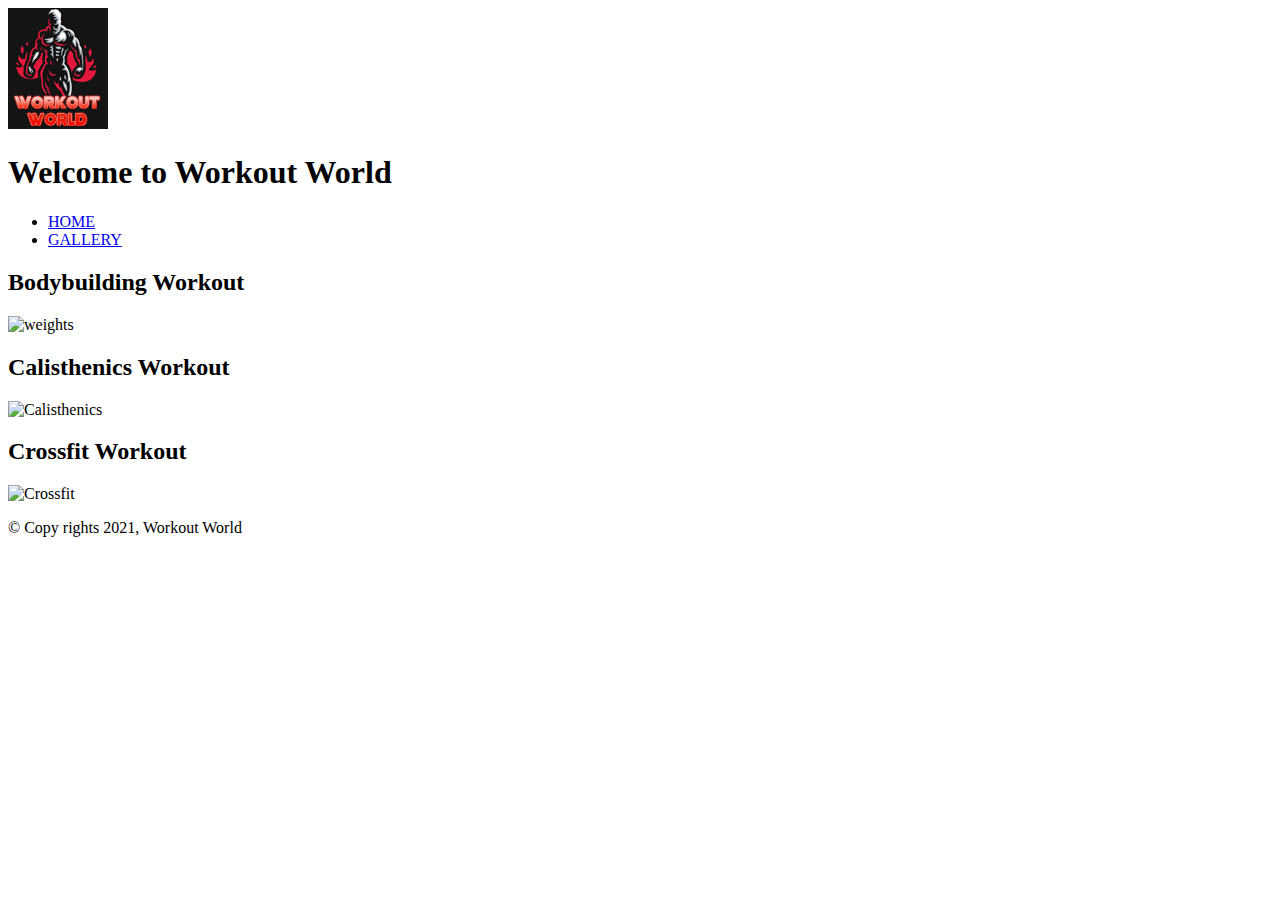
==== gallery.html @ 0166f929 "create 2 html pages, i finsish homepage structure, and a bit of gallery page structure" ====
<!DOCTYPE html>
<html lang="en">
<head>
  <meta charset="UTF-8">
  <title>Workout World | Gallery</title>
  <link rel="shortcut icon" href="img/titlelogo.png" type="image/x-icon">
</head>
<body>
  <header>
    <img src="img/logo.png" alt="logo">
    <h1>Welcome to Workout World</h1>
    <nav>
      <ul>
        <li><a href="index.html"> HOME </a></li>
        <li><a href="gallery.html"> GALLERY </a></li>
      </ul>
    </nav>
  </header>

  <main>
    <section class="weight">
      <h2>Bodybuilding Workout</h2>
      <img src="" alt="weights">
      
    </section>

    <section class="Cali">
      <h2>Calisthenics Workout</h2>
      <img src="" alt="Calisthenics">
    </section>

    <section class="cross">
      <h2>Crossfit Workout</h2>
      <img src="" alt="Crossfit">
      
    </section>
  </main>

  <footer>
    <p>&copy; Copy rights 2021, Workout World</p>
  </footer>
</body>
</html>
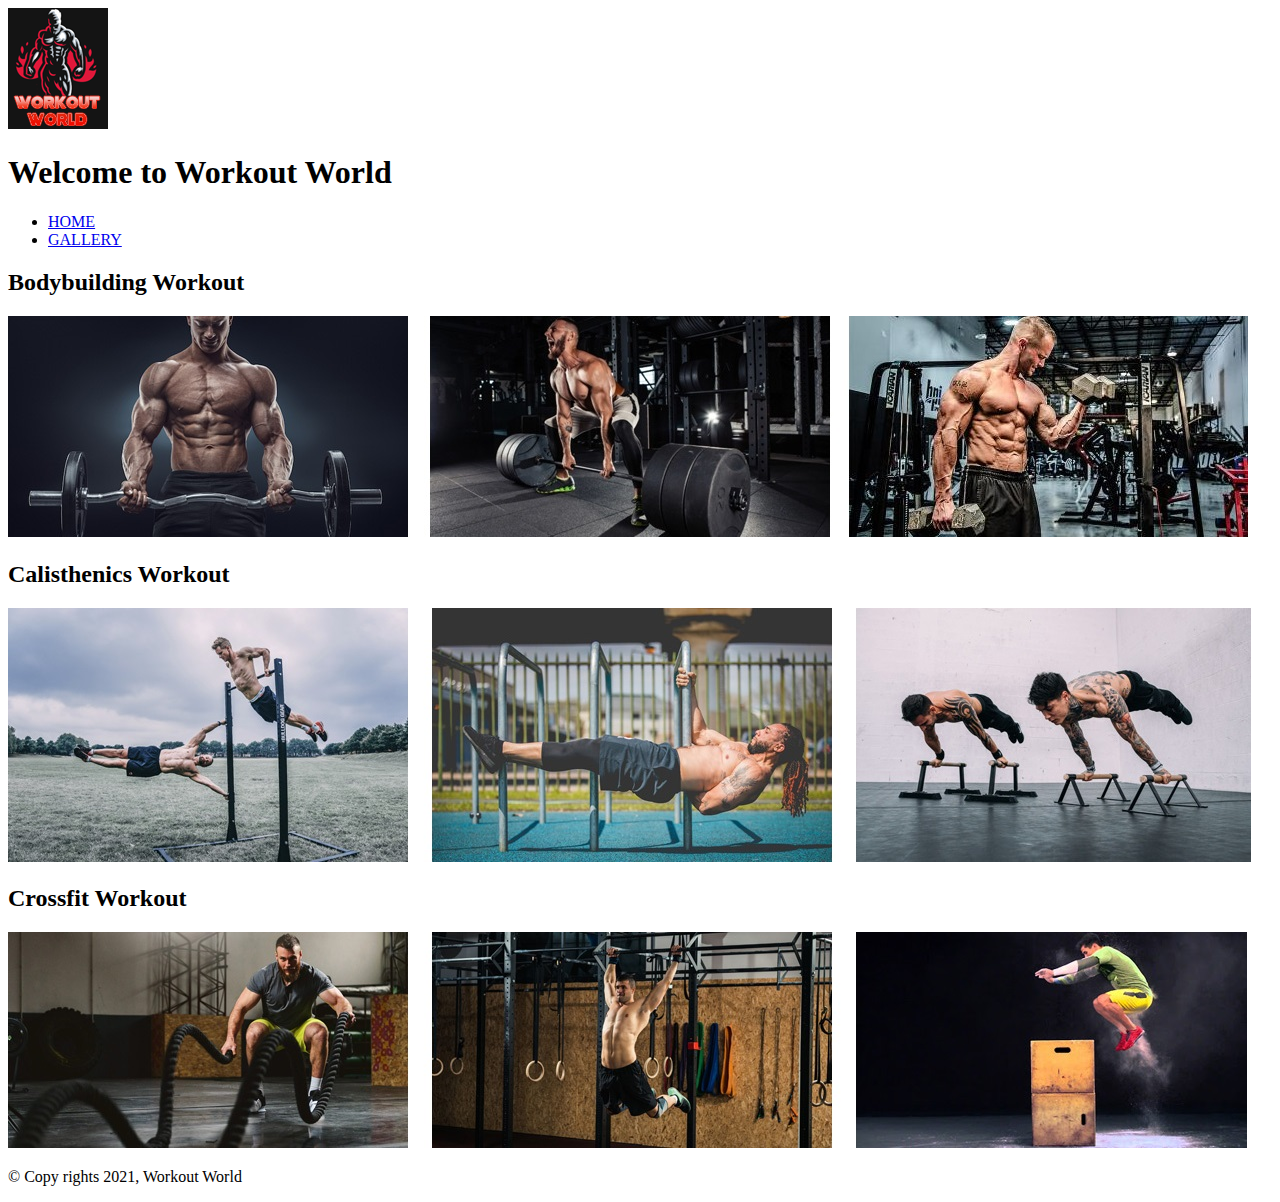
==== commit 9c846e37: "finish gallery.html structure" ====
--- a/gallery.html
+++ b/gallery.html
@@ -20,19 +20,17 @@
   <main>
     <section class="weight">
       <h2>Bodybuilding Workout</h2>
-      <img src="" alt="weights">
-      
+      <img src="img/Bodybuilding.jpg" alt="weights">
     </section>
 
     <section class="Cali">
       <h2>Calisthenics Workout</h2>
-      <img src="" alt="Calisthenics">
+      <img src="img/calis.jpg" alt="Calisthenics">
     </section>
 
     <section class="cross">
       <h2>Crossfit Workout</h2>
-      <img src="" alt="Crossfit">
-      
+      <img src="img/crossfit.jpg" alt="Crossfit">
     </section>
   </main>
 
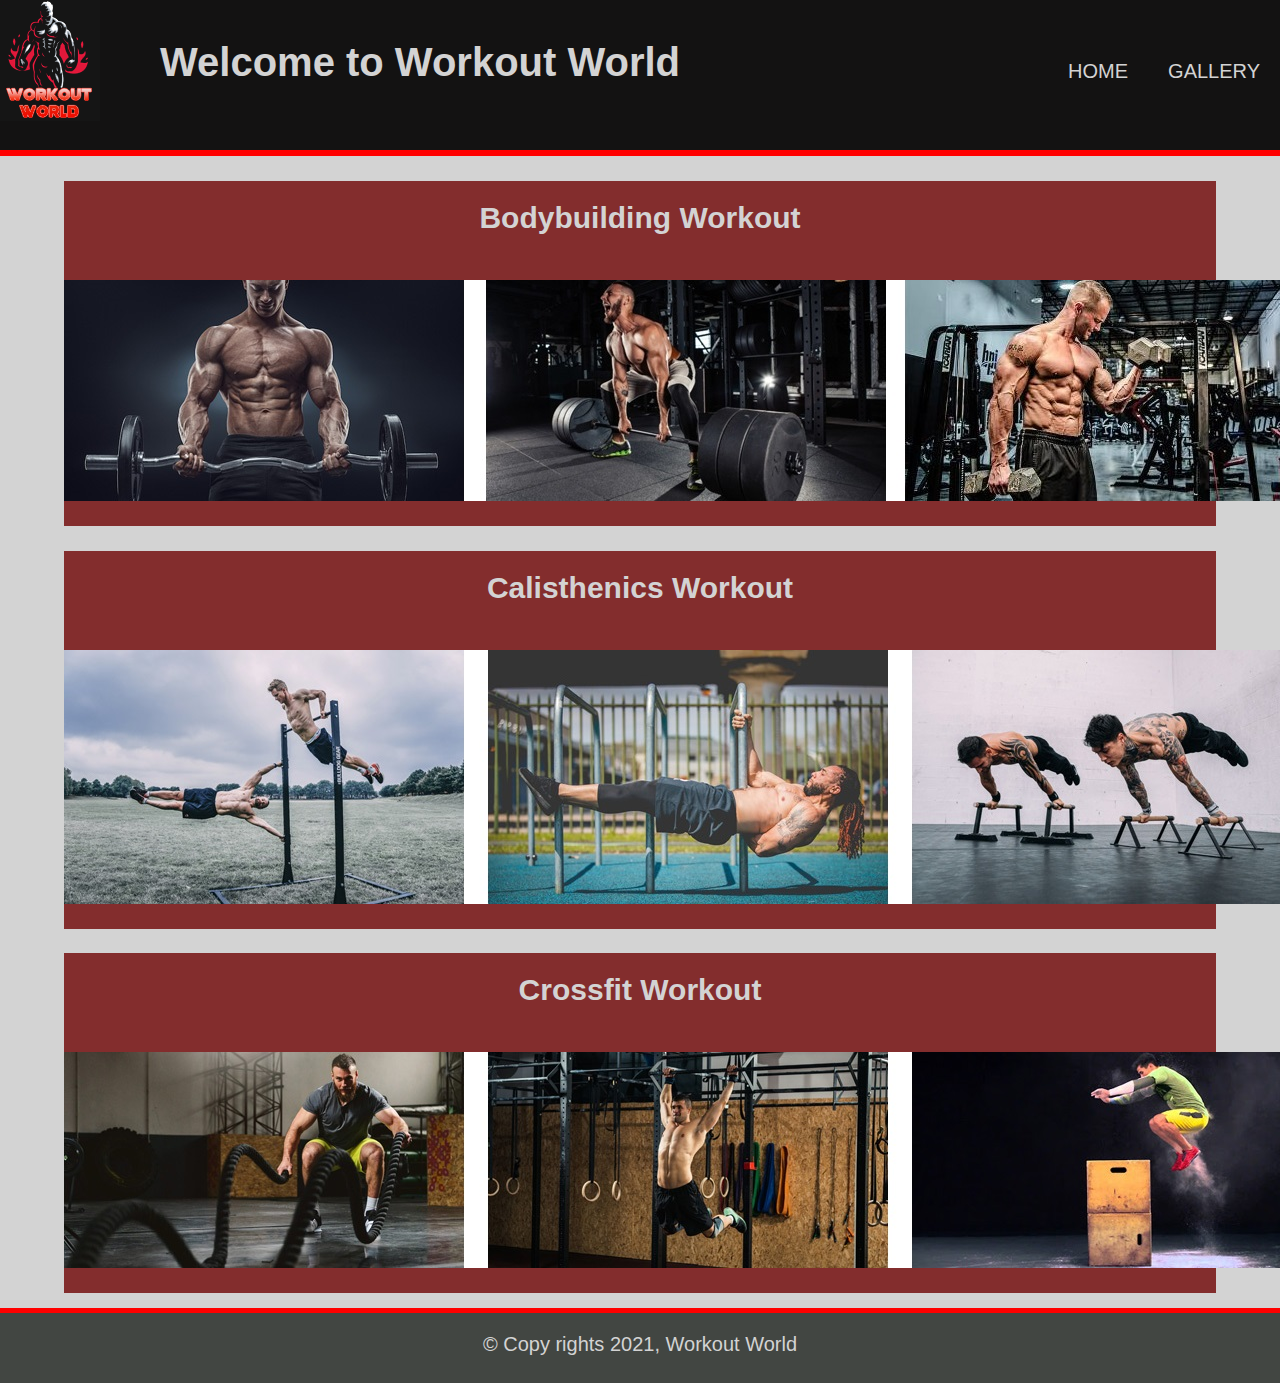
==== commit 52366092: "add css style file and finish styling" ====
--- a/gallery.html
+++ b/gallery.html
@@ -4,10 +4,12 @@
   <meta charset="UTF-8">
   <title>Workout World | Gallery</title>
   <link rel="shortcut icon" href="img/titlelogo.png" type="image/x-icon">
+  <link rel="stylesheet" href="CSS/style.css">
 </head>
 <body>
   <header>
-    <img src="img/logo.png" alt="logo">
+    <img src="img/logo.png" alt="logo" id="homelogo">
+
     <h1>Welcome to Workout World</h1>
     <nav>
       <ul>
--- a/CSS/style.css
+++ b/CSS/style.css
@@ -0,0 +1,84 @@
+body{
+  padding: 0px;
+  margin: 0px;
+  background-color: lightgrey;
+  font-size: 20px;
+  font-family: Arial, Helvetica, sans-serif;
+  color: lightgrey;
+}
+
+/*************** homepage and gallery / header *****************/
+
+header{
+  background-color: rgb(19, 18, 18);
+  height: 150px;
+  border-bottom: 6px solid red;
+}
+
+#homelogo{ /* logo image */ 
+  float: left;
+  margin-right: 60px;
+}
+
+h1{
+  margin-top: 0px;
+  padding-top: 40px;
+  display: inline-block;
+}
+
+header nav{
+  float: right;
+  margin-top: 60px;
+}
+
+header nav ul{
+  margin-top: 0;
+  list-style: none;
+}
+
+header nav li{
+  float: left;
+  padding: 0 20px 0 20px;
+  display: inline;
+
+}
+
+header a{
+  color: lightgrey;
+  text-decoration: none;
+}
+
+
+/*************** homepage and gallery / main *****************/
+
+main{
+  width: 90%;
+  margin:auto;
+}
+
+.weight, .Cali, .cross{
+  background-color: rgb(131, 45, 45);
+  text-align: center;
+}
+
+.weight h2, .Cali h2, .cross h2{
+  padding: 20px;
+}
+
+iframe{
+  border: 3px solid white
+}
+
+img{
+  padding-bottom: 20px;
+}
+
+/*************** homepage and gallery / footer *****************/
+
+footer{
+  background-color: #424642;
+  height: 70px;
+  border-top: 5px solid red;
+  margin-top: 15px;
+  text-align: center;
+}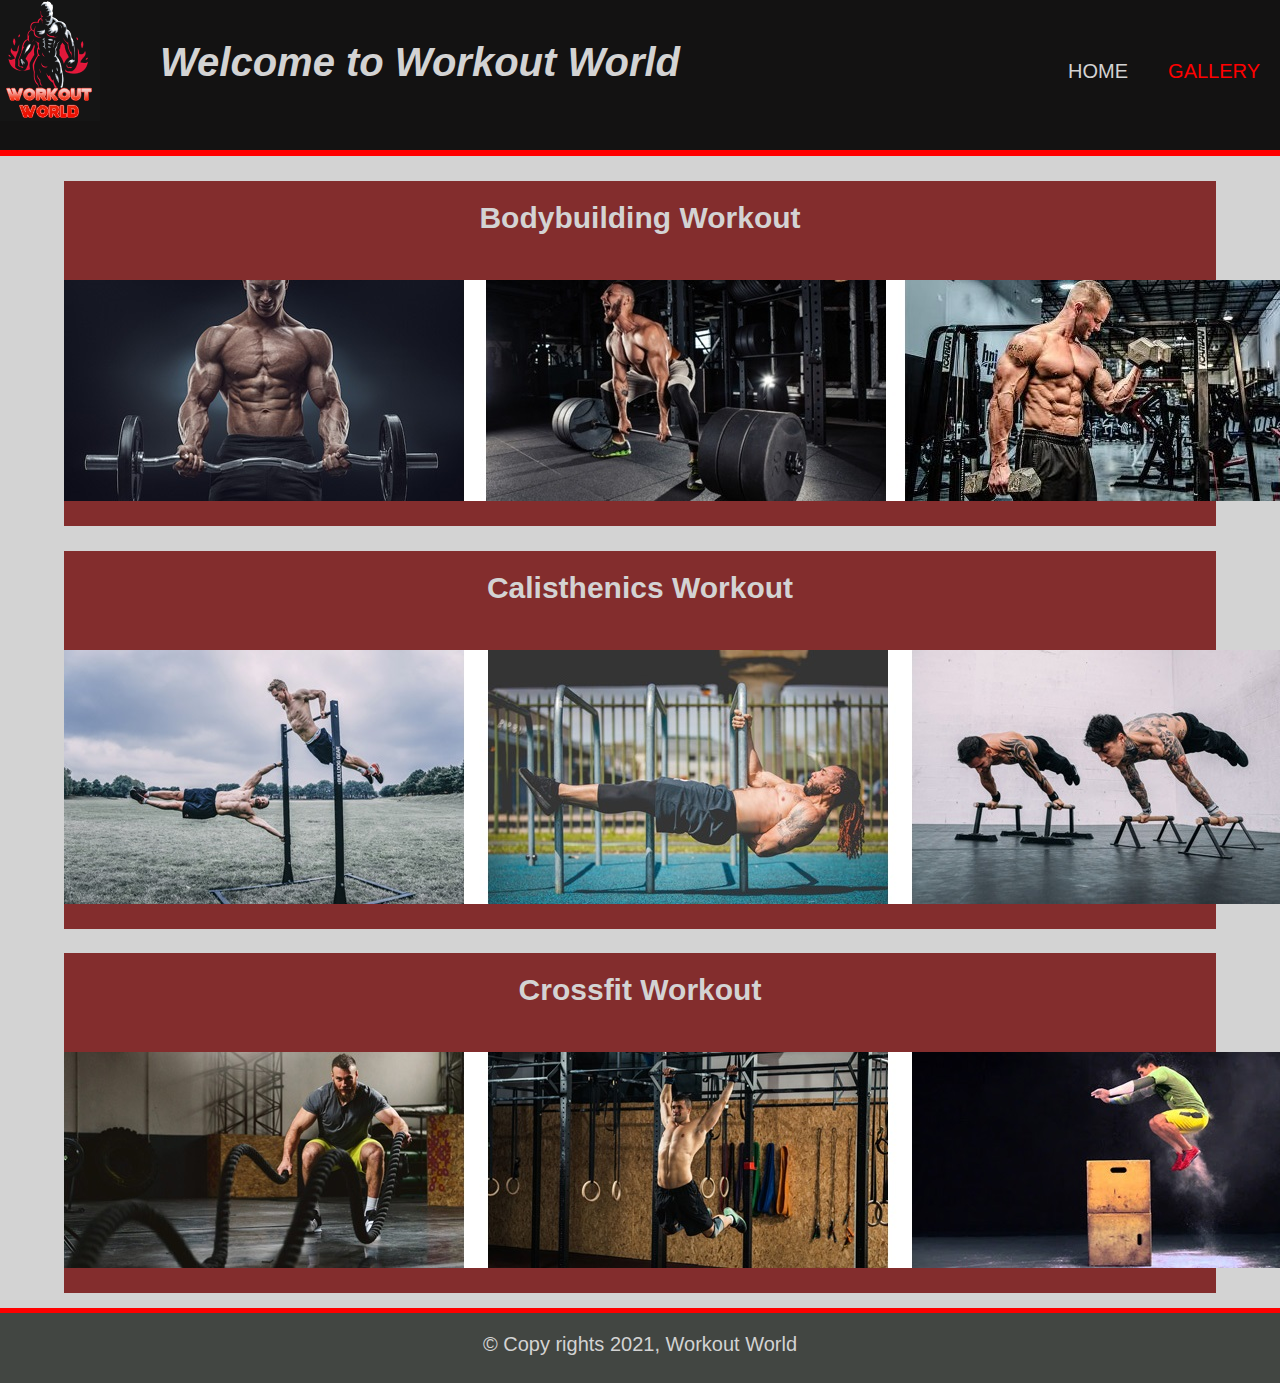
==== commit 45f8ecc0: "add JS file and update it to prompt the user with 4 questions" ====
--- a/gallery.html
+++ b/gallery.html
@@ -10,11 +10,11 @@
   <header>
     <img src="img/logo.png" alt="logo" id="homelogo">
 
-    <h1>Welcome to Workout World</h1>
+    <h1><i>Welcome to Workout World</i></h1>
     <nav>
       <ul>
         <li><a href="index.html"> HOME </a></li>
-        <li><a href="gallery.html"> GALLERY </a></li>
+        <li><a href="gallery.html" class="color"> GALLERY </a></li>
       </ul>
     </nav>
   </header>
--- a/CSS/style.css
+++ b/CSS/style.css
@@ -5,6 +5,10 @@
   font-size: 20px;
   font-family: Arial, Helvetica, sans-serif;
   color: lightgrey;
+}
+
+.color{
+  color: red
 }
 
 /*************** homepage and gallery / header *****************/
